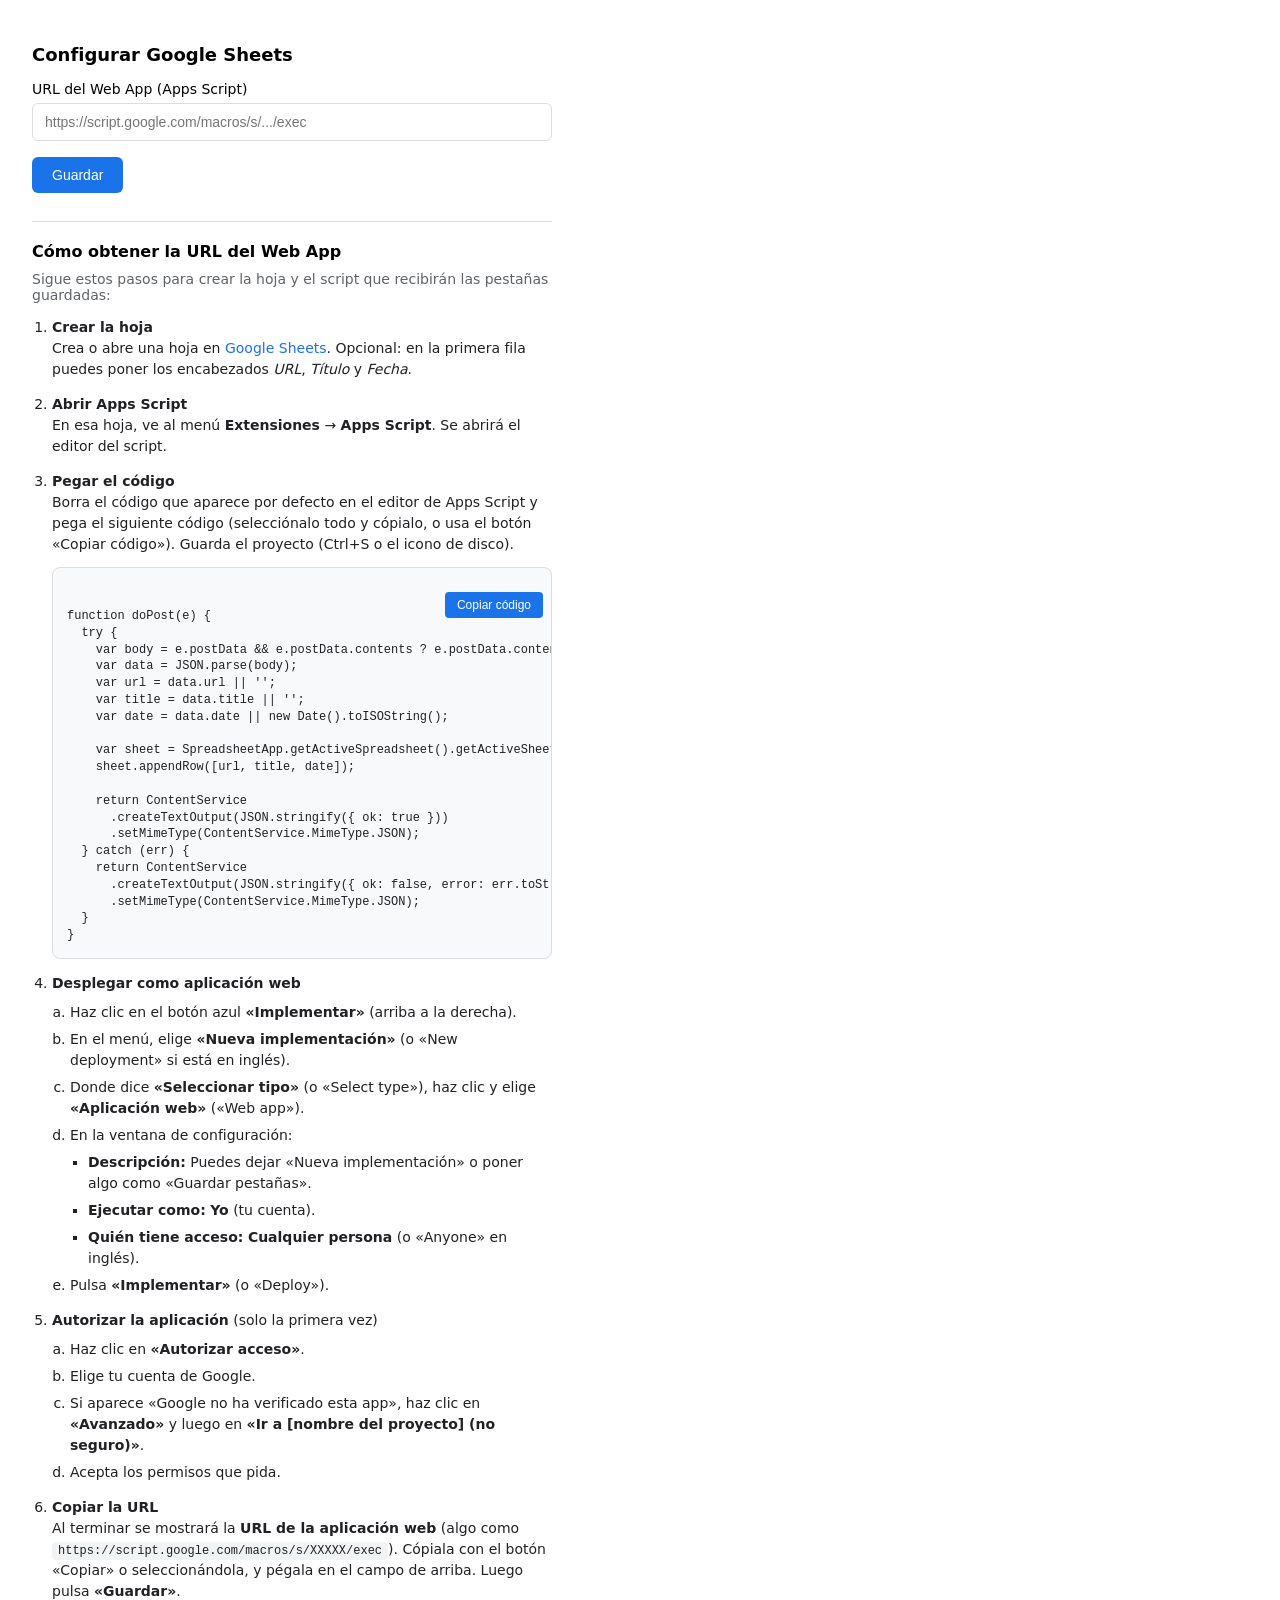
==== options.html @ 86d74675 "commit first" ====
<!DOCTYPE html>
<html lang="es">
<head>
  <meta charset="UTF-8">
  <meta name="viewport" content="width=device-width, initial-scale=1.0">
  <title>Opciones - Guardar en Sheets</title>
  <link rel="stylesheet" href="styles.css">
</head>
<body>
  <div class="options">
    <h1>Configurar Google Sheets</h1>
    <label for="scriptUrl">URL del Web App (Apps Script)</label>
    <input type="url" id="scriptUrl" placeholder="https://script.google.com/macros/s/.../exec">
    <button id="saveOptions" type="button">Guardar</button>
    <p id="savedMsg" class="saved" style="display: none;">URL guardada correctamente.</p>

    <section class="instructivo" aria-label="Instrucciones de configuración">
      <h2>Cómo obtener la URL del Web App</h2>
      <p>Sigue estos pasos para crear la hoja y el script que recibirán las pestañas guardadas:</p>
      <ol class="pasos">
        <li><strong>Crear la hoja</strong><br>
          Crea o abre una hoja en <a href="https://sheets.google.com" target="_blank" rel="noopener">Google Sheets</a>. Opcional: en la primera fila puedes poner los encabezados <em>URL</em>, <em>Título</em> y <em>Fecha</em>.</li>
        <li><strong>Abrir Apps Script</strong><br>
          En esa hoja, ve al menú <strong>Extensiones</strong> → <strong>Apps Script</strong>. Se abrirá el editor del script.</li>
        <li><strong>Pegar el código</strong><br>
          Borra el código que aparece por defecto en el editor de Apps Script y pega el siguiente código (selecciónalo todo y cópialo, o usa el botón «Copiar código»). Guarda el proyecto (Ctrl+S o el icono de disco).
          <div class="codigo-bloque">
            <button type="button" id="copyCodeBtn" class="copy-btn">Copiar código</button>
            <pre><code id="scriptCode">function doPost(e) {
  try {
    var body = e.postData &amp;&amp; e.postData.contents ? e.postData.contents : '{}';
    var data = JSON.parse(body);
    var url = data.url || '';
    var title = data.title || '';
    var date = data.date || new Date().toISOString();

    var sheet = SpreadsheetApp.getActiveSpreadsheet().getActiveSheet();
    sheet.appendRow([url, title, date]);

    return ContentService
      .createTextOutput(JSON.stringify({ ok: true }))
      .setMimeType(ContentService.MimeType.JSON);
  } catch (err) {
    return ContentService
      .createTextOutput(JSON.stringify({ ok: false, error: err.toString() }))
      .setMimeType(ContentService.MimeType.JSON);
  }
}</code></pre>
          </div>
        </li>
        <li><strong>Desplegar como aplicación web</strong><br>
          <ol class="subpasos">
            <li>Haz clic en el botón azul <strong>«Implementar»</strong> (arriba a la derecha).</li>
            <li>En el menú, elige <strong>«Nueva implementación»</strong> (o «New deployment» si está en inglés).</li>
            <li>Donde dice <strong>«Seleccionar tipo»</strong> (o «Select type»), haz clic y elige <strong>«Aplicación web»</strong> («Web app»).</li>
            <li>En la ventana de configuración:
              <ul>
                <li><strong>Descripción:</strong> Puedes dejar «Nueva implementación» o poner algo como «Guardar pestañas».</li>
                <li><strong>Ejecutar como:</strong> <strong>Yo</strong> (tu cuenta).</li>
                <li><strong>Quién tiene acceso:</strong> <strong>Cualquier persona</strong> (o «Anyone» en inglés).</li>
              </ul>
            </li>
            <li>Pulsa <strong>«Implementar»</strong> (o «Deploy»).</li>
          </ol>
        </li>
        <li><strong>Autorizar la aplicación</strong> (solo la primera vez)<br>
          <ol class="subpasos">
            <li>Haz clic en <strong>«Autorizar acceso»</strong>.</li>
            <li>Elige tu cuenta de Google.</li>
            <li>Si aparece «Google no ha verificado esta app», haz clic en <strong>«Avanzado»</strong> y luego en <strong>«Ir a [nombre del proyecto] (no seguro)»</strong>.</li>
            <li>Acepta los permisos que pida.</li>
          </ol>
        </li>
        <li><strong>Copiar la URL</strong><br>
          Al terminar se mostrará la <strong>URL de la aplicación web</strong> (algo como <code>https://script.google.com/macros/s/XXXXX/exec</code>). Cópiala con el botón «Copiar» o seleccionándola, y pégala en el campo de arriba. Luego pulsa <strong>«Guardar»</strong>.</li>
      </ol>
    </section>
  </div>
  <script src="options.js"></script>
</body>
</html>
---- styles.css ----
.popup {
  width: 280px;
  padding: 12px;
  font-family: system-ui, -apple-system, sans-serif;
  font-size: 14px;
}

.popup button {
  display: block;
  width: 100%;
  padding: 10px 14px;
  margin-bottom: 10px;
  font-size: 14px;
  cursor: pointer;
  background: #1a73e8;
  color: #fff;
  border: none;
  border-radius: 6px;
}

.popup button:hover:not(:disabled) {
  background: #1557b0;
}

.popup button:disabled {
  opacity: 0.7;
  cursor: not-allowed;
}

.popup .message {
  min-height: 1.2em;
  margin: 8px 0;
  font-size: 13px;
  color: #333;
}

.popup .message.error {
  color: #c5221f;
}

.popup a {
  display: block;
  margin-top: 8px;
  font-size: 12px;
  color: #1a73e8;
  text-decoration: none;
}

.popup a:hover {
  text-decoration: underline;
}

/* Options page */
.options {
  max-width: 520px;
  padding: 24px;
  font-family: system-ui, -apple-system, sans-serif;
}

.options h1 {
  font-size: 18px;
  margin-bottom: 16px;
}

.options label {
  display: block;
  margin-bottom: 6px;
  font-size: 14px;
  font-weight: 500;
}

.options input[type="url"] {
  width: 100%;
  padding: 10px 12px;
  font-size: 14px;
  border: 1px solid #dadce0;
  border-radius: 6px;
  box-sizing: border-box;
}

.options input[type="url"]:focus {
  outline: none;
  border-color: #1a73e8;
}

.options button {
  margin-top: 16px;
  padding: 10px 20px;
  font-size: 14px;
  cursor: pointer;
  background: #1a73e8;
  color: #fff;
  border: none;
  border-radius: 6px;
}

.options button:hover {
  background: #1557b0;
}

.options .hint {
  margin-top: 12px;
  font-size: 13px;
  color: #5f6368;
}

.options .saved {
  margin-top: 12px;
  font-size: 13px;
  color: #137333;
}

/* Instructivo en opciones */
.options .instructivo {
  margin-top: 28px;
  padding-top: 20px;
  border-top: 1px solid #dadce0;
}

.options .instructivo h2 {
  font-size: 16px;
  margin: 0 0 10px 0;
  font-weight: 600;
}

.options .instructivo > p {
  margin: 0 0 14px 0;
  font-size: 14px;
  color: #5f6368;
}

.options .pasos {
  margin: 0;
  padding-left: 20px;
  font-size: 14px;
  line-height: 1.5;
  color: #202124;
}

.options .pasos li {
  margin-bottom: 14px;
}

.options .pasos li:last-child {
  margin-bottom: 0;
}

.options .pasos strong {
  font-weight: 600;
}

.options .subpasos {
  margin: 8px 0 0 0;
  padding-left: 18px;
  list-style-type: lower-alpha;
}

.options .subpasos li {
  margin-bottom: 6px;
}

.options .instructivo ul {
  margin: 6px 0 0 0;
  padding-left: 18px;
}

.options .instructivo code {
  font-size: 12px;
  padding: 2px 6px;
  background: #f1f3f4;
  border-radius: 4px;
  font-family: ui-monospace, monospace;
}

.options .instructivo a {
  color: #1a73e8;
  text-decoration: none;
}

.options .instructivo a:hover {
  text-decoration: underline;
}

/* Bloque de código para copiar */
.options .codigo-bloque {
  position: relative;
  margin-top: 12px;
  background: #f8f9fa;
  border: 1px solid #dadce0;
  border-radius: 8px;
  overflow: hidden;
}

.options .copy-btn {
  position: absolute;
  top: 8px;
  right: 8px;
  padding: 6px 12px;
  font-size: 12px;
  cursor: pointer;
  background: #1a73e8;
  color: #fff;
  border: none;
  border-radius: 4px;
}

.options .copy-btn:hover {
  background: #1557b0;
}

.options .codigo-bloque pre {
  margin: 0;
  padding: 40px 14px 14px 14px;
  font-size: 12px;
  line-height: 1.4;
  overflow-x: auto;
  font-family: ui-monospace, "Cascadia Code", "Source Code Pro", Menlo, Consolas, monospace;
}

.options .codigo-bloque code {
  padding: 0;
  background: none;
  font-size: inherit;
}
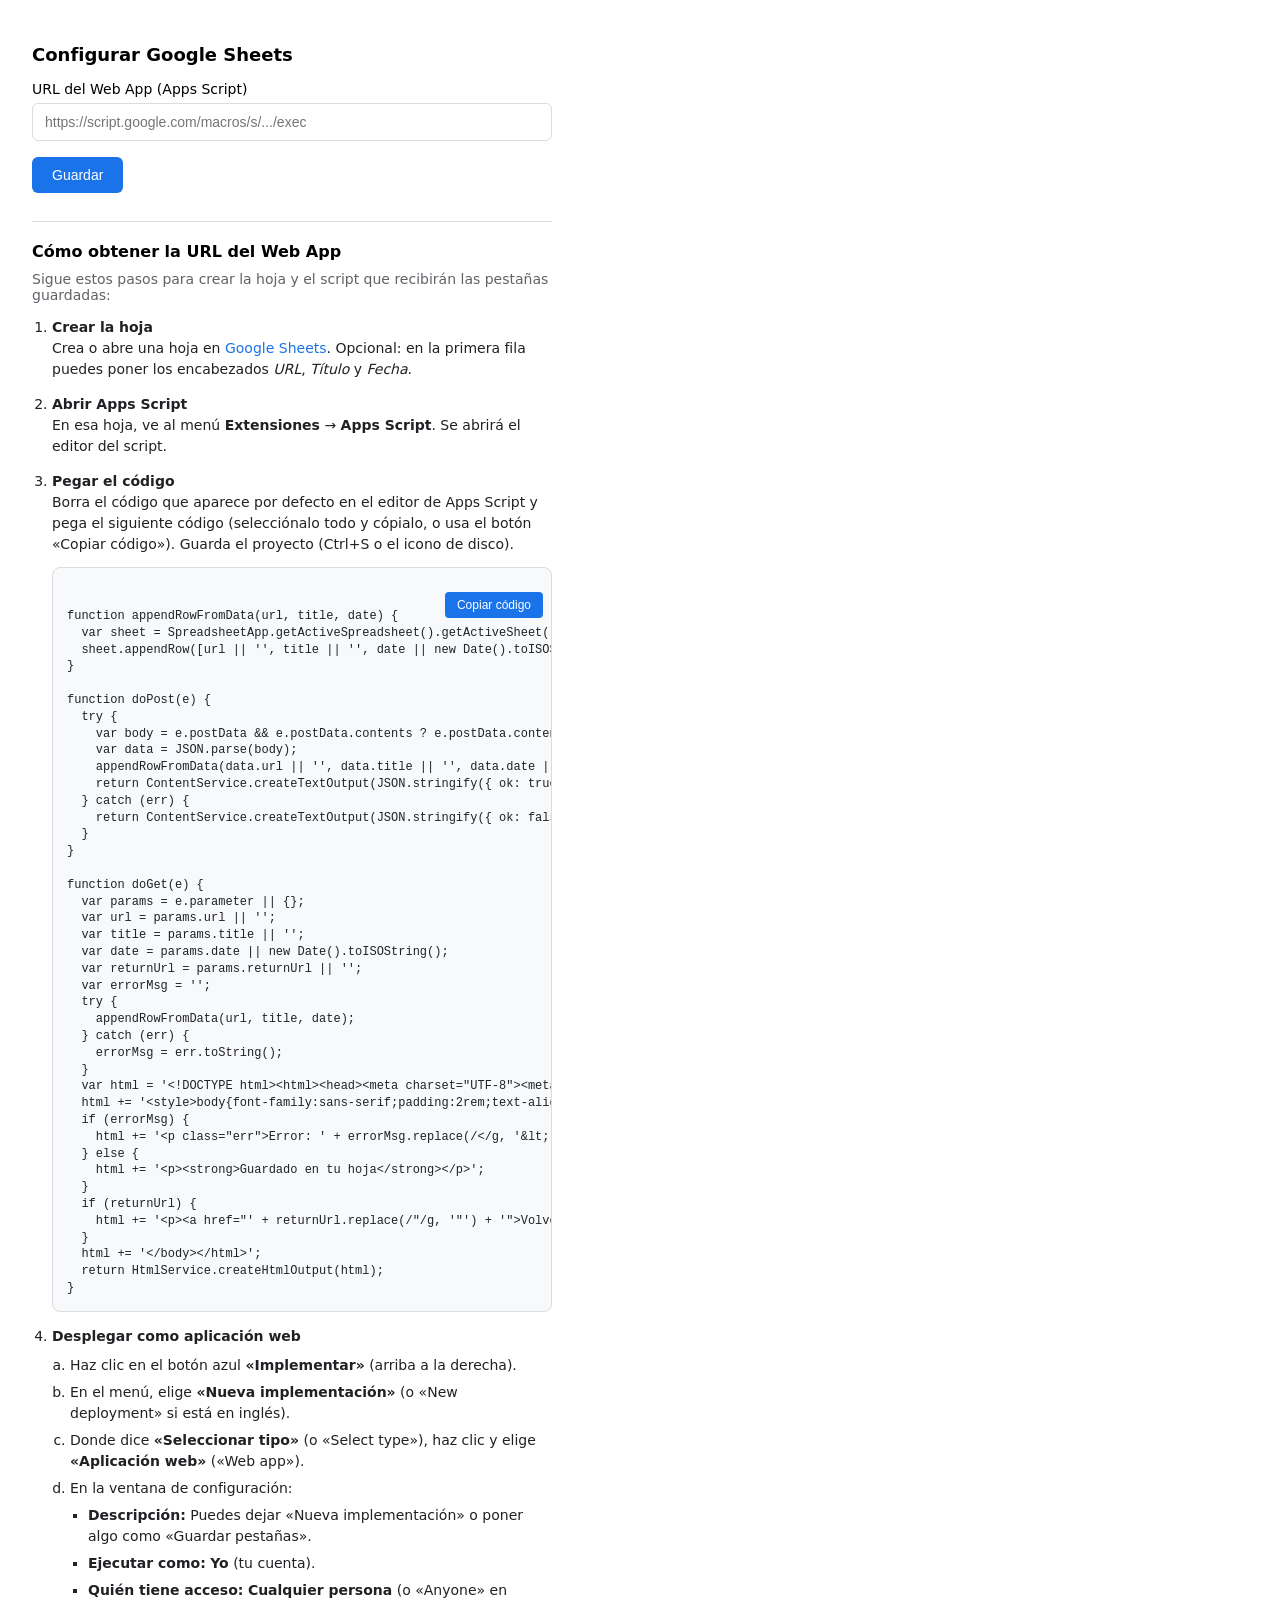
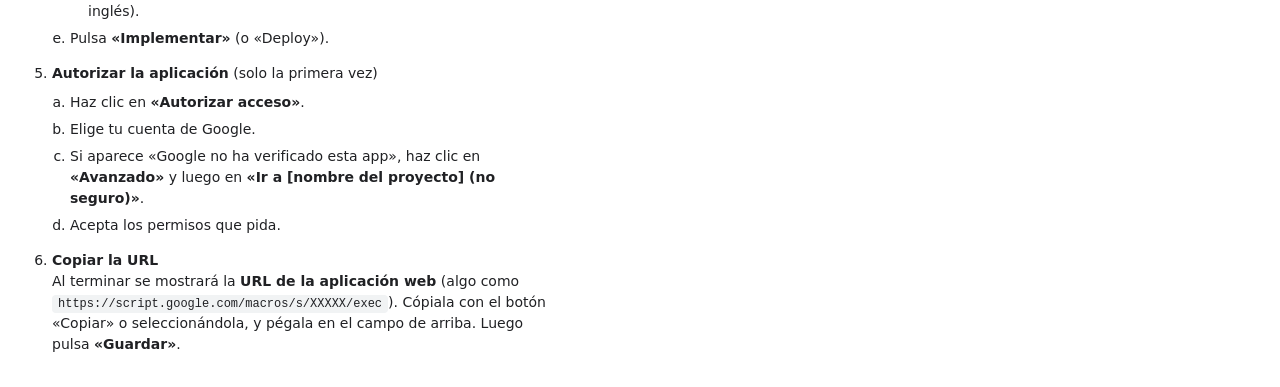
==== commit d8749020: "Refactor data handling in Apps Script: Extract appendRow logic into a separate function for better c" ====
--- a/options.html
+++ b/options.html
@@ -26,25 +26,46 @@
           Borra el código que aparece por defecto en el editor de Apps Script y pega el siguiente código (selecciónalo todo y cópialo, o usa el botón «Copiar código»). Guarda el proyecto (Ctrl+S o el icono de disco).
           <div class="codigo-bloque">
             <button type="button" id="copyCodeBtn" class="copy-btn">Copiar código</button>
-            <pre><code id="scriptCode">function doPost(e) {
+            <pre><code id="scriptCode">function appendRowFromData(url, title, date) {
+  var sheet = SpreadsheetApp.getActiveSpreadsheet().getActiveSheet();
+  sheet.appendRow([url || '', title || '', date || new Date().toISOString()]);
+}
+
+function doPost(e) {
   try {
     var body = e.postData &amp;&amp; e.postData.contents ? e.postData.contents : '{}';
     var data = JSON.parse(body);
-    var url = data.url || '';
-    var title = data.title || '';
-    var date = data.date || new Date().toISOString();
+    appendRowFromData(data.url || '', data.title || '', data.date || new Date().toISOString());
+    return ContentService.createTextOutput(JSON.stringify({ ok: true })).setMimeType(ContentService.MimeType.JSON);
+  } catch (err) {
+    return ContentService.createTextOutput(JSON.stringify({ ok: false, error: err.toString() })).setMimeType(ContentService.MimeType.JSON);
+  }
+}
 
-    var sheet = SpreadsheetApp.getActiveSpreadsheet().getActiveSheet();
-    sheet.appendRow([url, title, date]);
-
-    return ContentService
-      .createTextOutput(JSON.stringify({ ok: true }))
-      .setMimeType(ContentService.MimeType.JSON);
+function doGet(e) {
+  var params = e.parameter || {};
+  var url = params.url || '';
+  var title = params.title || '';
+  var date = params.date || new Date().toISOString();
+  var returnUrl = params.returnUrl || '';
+  var errorMsg = '';
+  try {
+    appendRowFromData(url, title, date);
   } catch (err) {
-    return ContentService
-      .createTextOutput(JSON.stringify({ ok: false, error: err.toString() }))
-      .setMimeType(ContentService.MimeType.JSON);
+    errorMsg = err.toString();
   }
+  var html = '&lt;!DOCTYPE html&gt;&lt;html&gt;&lt;head&gt;&lt;meta charset="UTF-8"&gt;&lt;meta name="viewport" content="width=device-width,initial-scale=1"&gt;';
+  html += '&lt;style&gt;body{font-family:sans-serif;padding:2rem;text-align:center;} a{color:#1a73e8;} .err{color:#c5221f;}&lt;/style&gt;&lt;/head&gt;&lt;body&gt;';
+  if (errorMsg) {
+    html += '&lt;p class="err"&gt;Error: ' + errorMsg.replace(/&lt;/g, '&amp;lt;') + '&lt;/p&gt;';
+  } else {
+    html += '&lt;p&gt;&lt;strong&gt;Guardado en tu hoja&lt;/strong&gt;&lt;/p&gt;';
+  }
+  if (returnUrl) {
+    html += '&lt;p&gt;&lt;a href="' + returnUrl.replace(/"/g, '&quot;') + '"&gt;Volver a la app&lt;/a&gt;&lt;/p&gt;';
+  }
+  html += '&lt;/body&gt;&lt;/html&gt;';
+  return HtmlService.createHtmlOutput(html);
 }</code></pre>
           </div>
         </li>
